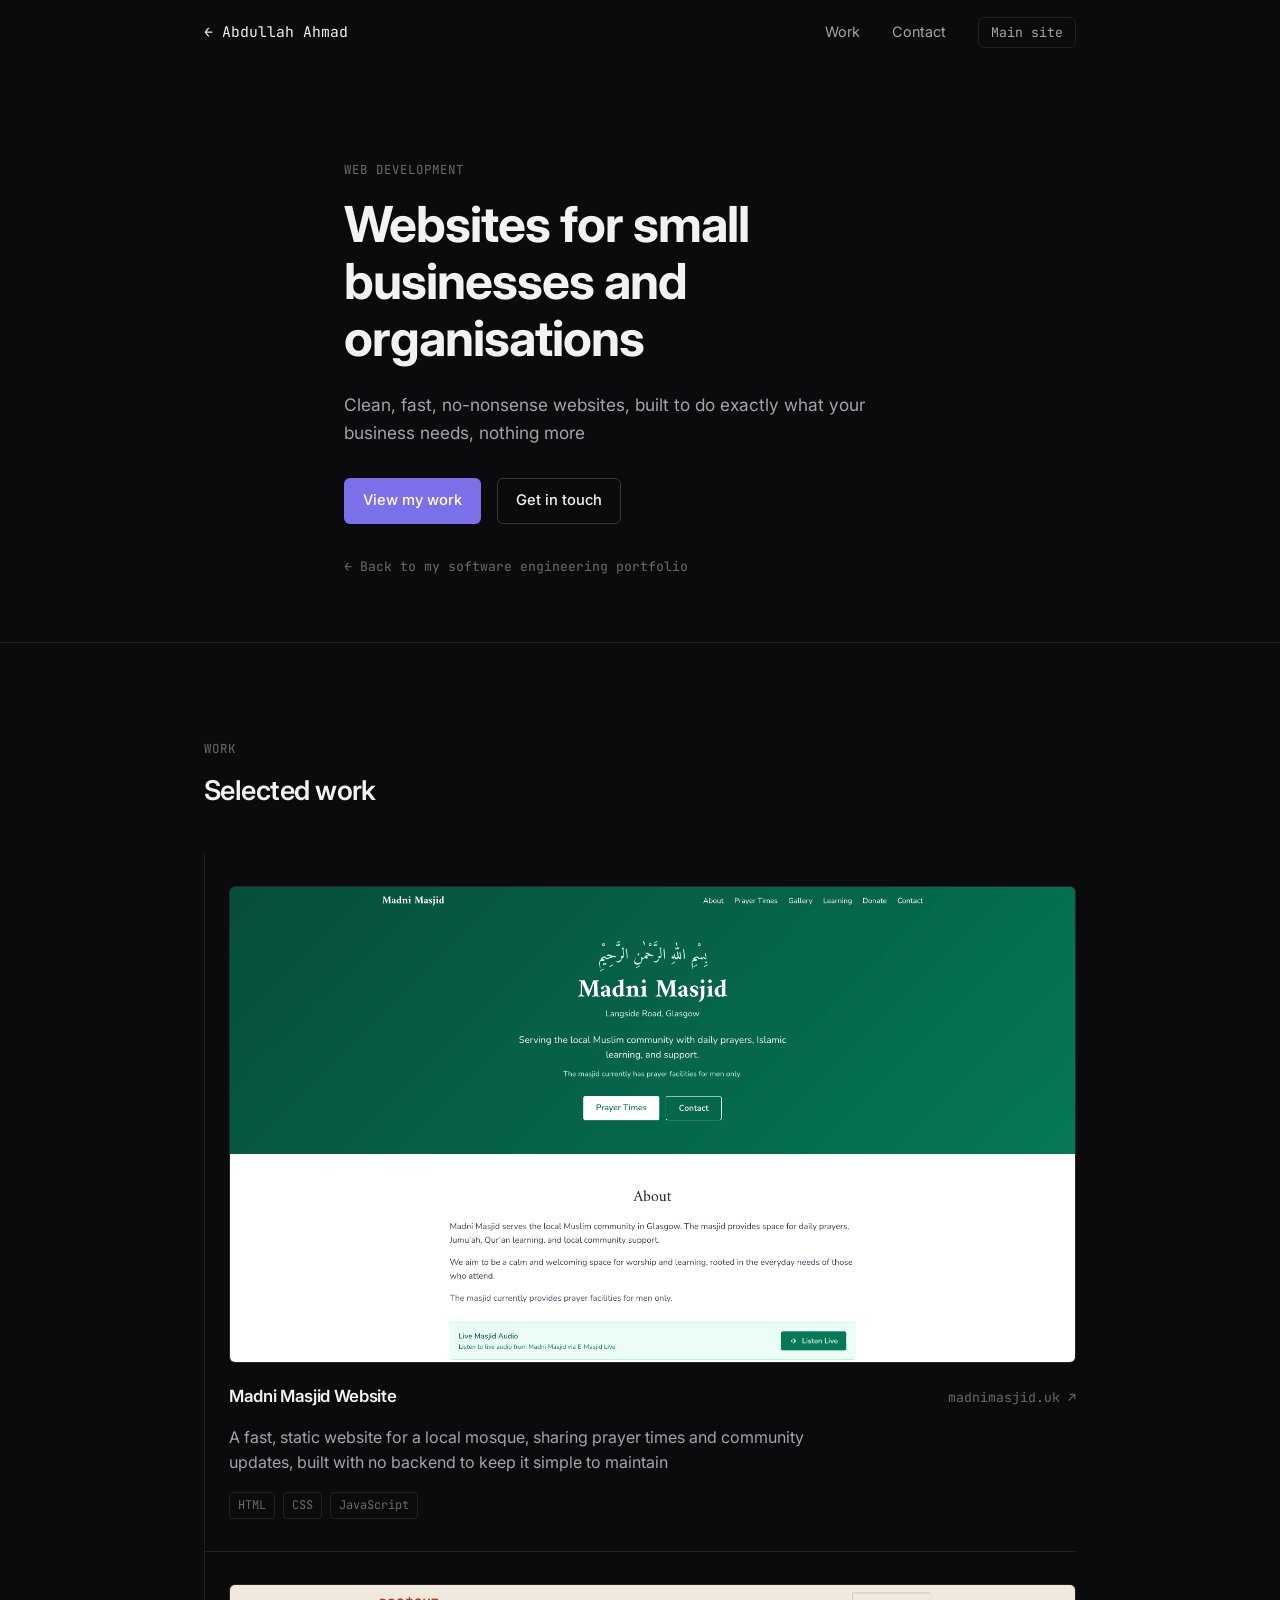
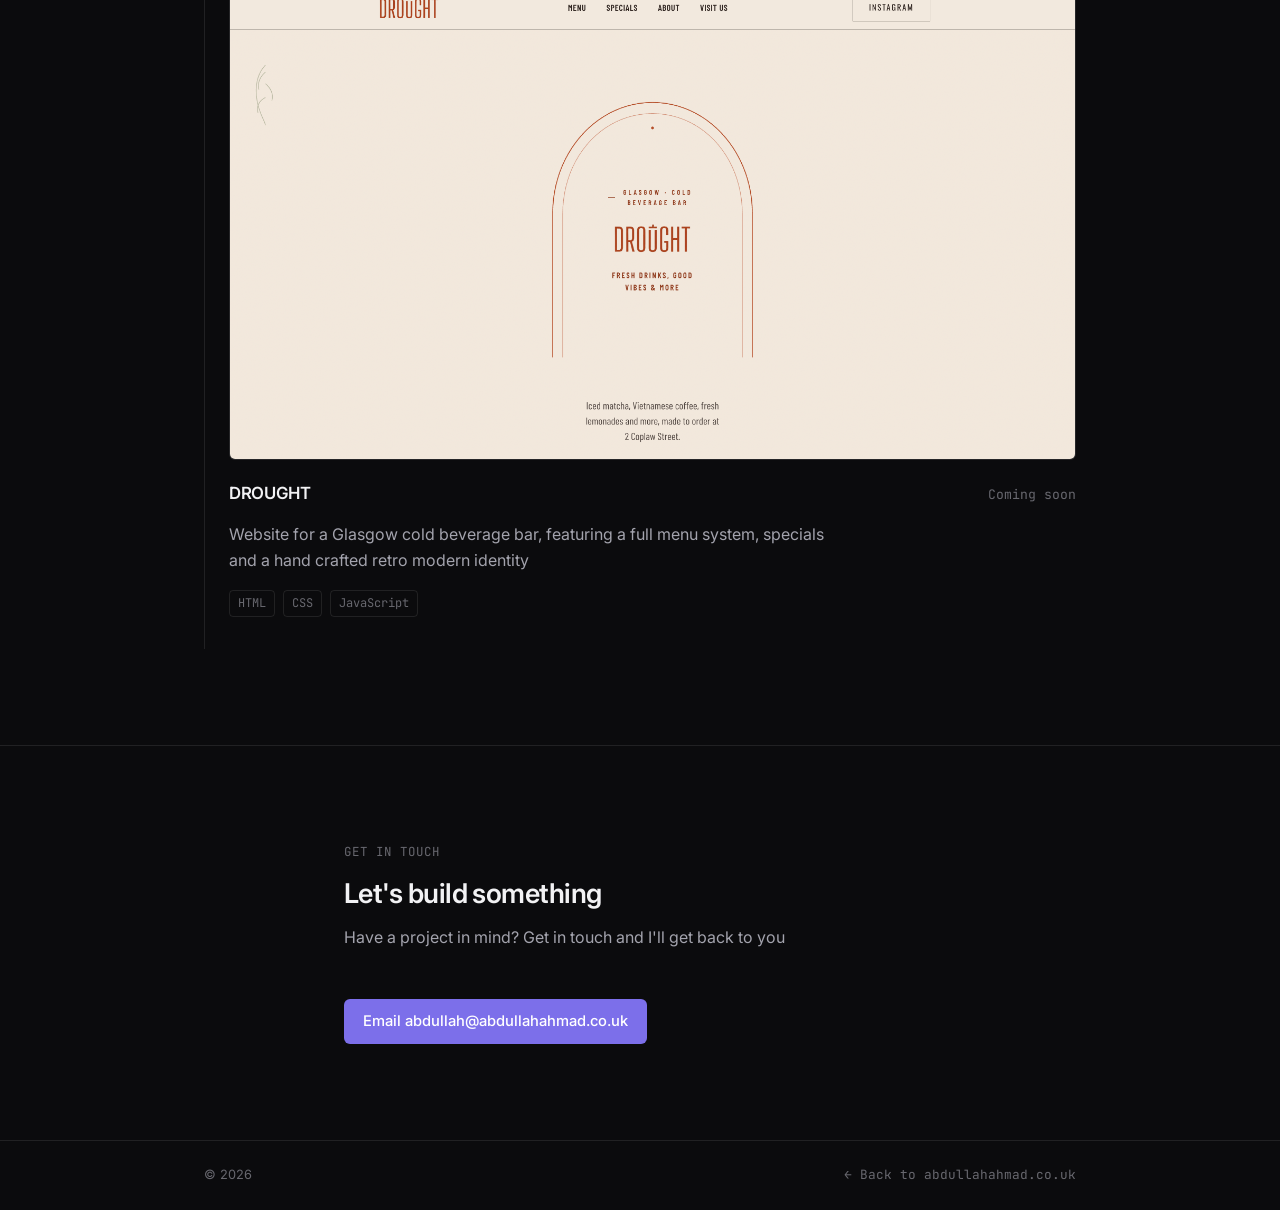
==== web/index.html @ 8d83a9ab "add /web landing page for web development services" ====
<!DOCTYPE html>
<html lang="en">
<head>
  <meta charset="UTF-8" />
  <meta name="viewport" content="width=device-width, initial-scale=1.0" />
  <meta name="description" content="Web development services from Abdullah Ahmad — clean, fast, no-nonsense websites for small businesses and organisations" />
  <meta name="author" content="Muhammad Abdullah Ahmad" />
  <title>Web Development — Abdullah Ahmad</title>

  <link rel="preconnect" href="https://fonts.googleapis.com" />
  <link rel="preconnect" href="https://fonts.gstatic.com" crossorigin />
  <link href="https://fonts.googleapis.com/css2?family=Inter:wght@400;500;600;700&family=JetBrains+Mono:wght@400;500&display=swap" rel="stylesheet" />

  <link rel="stylesheet" href="/style.css" />
</head>
<body>

  <!-- ===================== NAVBAR ===================== -->
  <header class="navbar" id="navbar">
    <div class="nav-inner">
      <a href="/" class="nav-brand">&larr; Abdullah Ahmad</a>

      <nav aria-label="Main navigation">
        <ul class="nav-links" id="navLinks" role="list">
          <li><a href="#work"    class="nav-link" data-section="work">Work</a></li>
          <li><a href="#contact" class="nav-link" data-section="contact">Contact</a></li>
          <li><a href="/" class="nav-cv">Main site</a></li>
        </ul>
      </nav>

      <button class="hamburger" id="hamburger" aria-label="Toggle navigation menu" aria-expanded="false" aria-controls="navLinks">
        <span class="ham-bar"></span>
        <span class="ham-bar"></span>
        <span class="ham-bar"></span>
      </button>
    </div>
  </header>

  <main>

    <!-- ===================== HERO ===================== -->
    <section class="hero" id="home" aria-label="Introduction">
      <div class="container-text hero-text">
        <span class="eyebrow">Web Development</span>
        <h1>Websites for small businesses and organisations</h1>
        <p class="hero-lede">
          Clean, fast, no-nonsense websites, built to do exactly what your
          business needs, nothing more
        </p>
        <div class="hero-actions">
          <a href="#work" class="btn btn-primary">View my work</a>
          <a href="mailto:abdullah@abdullahahmad.co.uk" class="btn btn-outline">Get in touch</a>
        </div>
        <div class="hero-links">
          <a href="/">&larr; Back to my software engineering portfolio</a>
        </div>
      </div>
    </section>

    <!-- ===================== WORK ===================== -->
    <section class="section" id="work" aria-labelledby="work-heading">
      <div class="container">
        <div class="section-head">
          <span class="eyebrow">Work</span>
          <h2 id="work-heading">Selected work</h2>
        </div>

        <div class="projects-list">

          <!-- Madni Masjid -->
          <article class="project" aria-label="Madni Masjid Website">
            <figure class="project-media">
              <img src="/images/madni-masjid.png" alt="Madni Masjid Website screenshot" loading="lazy" />
            </figure>
            <div class="project-top">
              <h3 class="project-title">Madni Masjid Website</h3>
              <a href="https://madnimasjid.uk" target="_blank" rel="noopener noreferrer" class="project-link">madnimasjid.uk &#8599;</a>
            </div>
            <p class="project-desc">
              A fast, static website for a local mosque, sharing prayer times and community updates, built with no backend to keep it simple to maintain
            </p>
            <ul class="tech-list" role="list">
              <li class="tech-tag">HTML</li>
              <li class="tech-tag">CSS</li>
              <li class="tech-tag">JavaScript</li>
            </ul>
          </article>

          <!-- DROUGHT -->
          <article class="project" aria-label="DROUGHT">
            <figure class="project-media">
              <img src="/images/drought.png" alt="DROUGHT website screenshot" loading="lazy" />
            </figure>
            <div class="project-top">
              <h3 class="project-title">DROUGHT</h3>
              <span class="project-link">Coming soon</span>
            </div>
            <p class="project-desc">
              Website for a Glasgow cold beverage bar, featuring a full menu system, specials and a hand crafted retro modern identity
            </p>
            <ul class="tech-list" role="list">
              <li class="tech-tag">HTML</li>
              <li class="tech-tag">CSS</li>
              <li class="tech-tag">JavaScript</li>
            </ul>
          </article>

        </div>
      </div>
    </section>

    <!-- ===================== CONTACT ===================== -->
    <section class="section" id="contact" aria-labelledby="contact-heading">
      <div class="container-text">
        <div class="section-head">
          <span class="eyebrow">Get in touch</span>
          <h2 id="contact-heading">Let's build something</h2>
          <p>Have a project in mind? Get in touch and I'll get back to you</p>
        </div>

        <div class="hero-actions">
          <a href="mailto:abdullah@abdullahahmad.co.uk" class="btn btn-primary">Email abdullah@abdullahahmad.co.uk</a>
        </div>
      </div>
    </section>

  </main>

  <!-- ===================== FOOTER ===================== -->
  <footer class="footer">
    <div class="container footer-inner">
      <p class="footer-copy">© 2026</p>
      <p class="footer-stack"><a href="/">&larr; Back to abdullahahmad.co.uk</a></p>
    </div>
  </footer>

  <script src="/script.js"></script>
</body>
</html>
---- style.css ----
/* ================================================================
   Muhammad Abdullah Ahmad — Portfolio Stylesheet
   Minimal, typography-led, single accent colour.
   ================================================================ */

/* ----------------------------------------------------------------
   0. TOKENS — everything visual is controlled from here.
   ---------------------------------------------------------------- */
:root {
  /* Surfaces */
  --bg:            #0b0b0d;
  --border:        rgba(255, 255, 255, 0.09);
  --border-strong: rgba(255, 255, 255, 0.18);

  /* Text */
  --text:          #f2f2f4;
  --text-secondary:#a3a3ad;
  --text-tertiary: #68686f;

  /* Accent — a single, controlled indigo-purple. Used sparingly. */
  --accent:        #7c6fea;
  --accent-hover:  #6e60e0;
  --accent-soft:   rgba(124, 111, 234, 0.12);

  /* Type */
  --font:          'Inter', -apple-system, BlinkMacSystemFont, 'Segoe UI', sans-serif;
  --mono:          'JetBrains Mono', ui-monospace, monospace;

  /* Spacing scale (8px base) */
  --sp-1: 8px;
  --sp-2: 16px;
  --sp-3: 24px;
  --sp-4: 32px;
  --sp-5: 48px;
  --sp-6: 64px;
  --sp-7: 96px;

  /* Layout */
  --w-text:  640px;   /* prose column */
  --w-wide:  920px;   /* projects / timeline */
  --nav-h:   64px;

  --ease: 0.15s ease;
}

/* ----------------------------------------------------------------
   1. RESET
   ---------------------------------------------------------------- */
*, *::before, *::after { box-sizing: border-box; margin: 0; padding: 0; }

html {
  scroll-behavior: smooth;
  scroll-padding-top: calc(var(--nav-h) + 16px);
}

body {
  background: var(--bg);
  color: var(--text);
  font-family: var(--font);
  font-size: 16px;
  line-height: 1.6;
  -webkit-font-smoothing: antialiased;
}

img { max-width: 100%; display: block; }
a   { text-decoration: none; color: inherit; }
ul, ol { list-style: none; }
address { font-style: normal; }
button { font: inherit; cursor: pointer; }

a:focus-visible,
button:focus-visible,
input:focus-visible,
textarea:focus-visible {
  outline: 2px solid var(--accent);
  outline-offset: 2px;
}

::selection { background: var(--accent-soft); color: var(--text); }

@media (prefers-reduced-motion: reduce) {
  *, *::before, *::after {
    animation-duration: 0.001ms !important;
    transition-duration: 0.001ms !important;
    scroll-behavior: auto !important;
  }
}

/* ----------------------------------------------------------------
   2. TYPE SCALE
   ---------------------------------------------------------------- */
.mono {
  font-family: var(--mono);
  font-size: 0.8rem;
  letter-spacing: 0.02em;
}

.eyebrow {
  font-family: var(--mono);
  font-size: 0.78rem;
  color: var(--text-tertiary);
  text-transform: uppercase;
  letter-spacing: 0.08em;
  margin-bottom: var(--sp-2);
  display: block;
}

h1, h2, h3 { font-weight: 600; letter-spacing: -0.02em; line-height: 1.15; }

h1 { font-size: clamp(2.1rem, 4.4vw, 3.1rem); font-weight: 700; }
h2 { font-size: clamp(1.4rem, 2.6vw, 1.7rem); }
h3 { font-size: 1.05rem; font-weight: 600; }

p  { color: var(--text-secondary); }

/* ----------------------------------------------------------------
   3. LAYOUT PRIMITIVES
   ---------------------------------------------------------------- */
.container      { max-width: var(--w-wide); margin: 0 auto; padding: 0 var(--sp-3); }
.container-text { max-width: var(--w-text); margin: 0 auto; padding: 0 var(--sp-3); }

.section { padding: var(--sp-7) 0; border-top: 1px solid var(--border); }
.section:first-of-type { border-top: none; }

.section-head { margin-bottom: var(--sp-5); }
.section-head p { margin-top: var(--sp-2); max-width: 46ch; }

/* ----------------------------------------------------------------
   4. NAVBAR
   ---------------------------------------------------------------- */
.navbar {
  position: fixed;
  top: 0; left: 0; right: 0;
  height: var(--nav-h);
  z-index: 100;
  border-bottom: 1px solid transparent;
  background: rgba(11, 11, 13, 0.82);
  backdrop-filter: none;
  transition: border-color var(--ease);
}
.navbar.scrolled { border-bottom-color: var(--border); }

.nav-inner {
  max-width: var(--w-wide);
  margin: 0 auto;
  padding: 0 var(--sp-3);
  height: 100%;
  display: flex;
  align-items: center;
  justify-content: space-between;
}

.nav-brand {
  font-family: var(--mono);
  font-size: 0.92rem;
  color: var(--text);
}

.nav-links {
  display: flex;
  align-items: center;
  gap: var(--sp-4);
}

.nav-link {
  font-size: 0.9rem;
  color: var(--text-secondary);
  transition: color var(--ease);
}
.nav-link:hover,
.nav-link.active { color: var(--text); }

.nav-cv {
  font-family: var(--mono);
  font-size: 0.82rem;
  color: var(--text-secondary);
  border: 1px solid var(--border);
  padding: 6px 12px;
  border-radius: 6px;
  transition: border-color var(--ease), color var(--ease);
}
.nav-cv:hover { border-color: var(--border-strong); color: var(--text); }

.hamburger {
  display: none;
  flex-direction: column;
  gap: 5px;
  background: none;
  border: none;
  padding: 8px;
}
.ham-bar { width: 18px; height: 1.5px; background: var(--text); transition: transform var(--ease), opacity var(--ease); }
.hamburger[aria-expanded="true"] .ham-bar:nth-child(1) { transform: translateY(6.5px) rotate(45deg); }
.hamburger[aria-expanded="true"] .ham-bar:nth-child(2) { opacity: 0; }
.hamburger[aria-expanded="true"] .ham-bar:nth-child(3) { transform: translateY(-6.5px) rotate(-45deg); }

/* ----------------------------------------------------------------
   5. BUTTONS
   ---------------------------------------------------------------- */
.btn {
  display: inline-flex;
  align-items: center;
  gap: 8px;
  padding: 10px 18px;
  border-radius: 6px;
  font-size: 0.92rem;
  font-weight: 500;
  border: 1px solid transparent;
  transition: background var(--ease), border-color var(--ease), color var(--ease);
}

.btn-primary {
  background: var(--accent);
  color: #ffffff;
}
.btn-primary:hover { background: var(--accent-hover); }

.btn-outline {
  border-color: var(--border-strong);
  color: var(--text);
}
.btn-outline:hover { border-color: var(--accent); color: var(--accent); }

.hero-actions { display: flex; flex-wrap: wrap; gap: var(--sp-2); margin-top: var(--sp-4); }

/* ----------------------------------------------------------------
   6. HERO
   ---------------------------------------------------------------- */
.hero {
  padding: calc(var(--nav-h) + var(--sp-7)) 0 var(--sp-6);
}

.hero-text { max-width: var(--w-text); }

.hero p.hero-lede {
  font-size: 1.08rem;
  margin-top: var(--sp-3);
  max-width: 54ch;
}
.hero p.hero-lede-secondary {
  margin-top: var(--sp-2);
  color: var(--text-secondary);
}

.hero-links {
  display: flex;
  gap: var(--sp-3);
  margin-top: var(--sp-4);
}
.hero-links a {
  font-family: var(--mono);
  font-size: 0.82rem;
  color: var(--text-tertiary);
  border-bottom: 1px solid transparent;
  transition: color var(--ease), border-color var(--ease);
}
.hero-links a:hover { color: var(--text); border-color: var(--border-strong); }

/* ----------------------------------------------------------------
   7. ABOUT
   ---------------------------------------------------------------- */
.about-body p { margin-bottom: var(--sp-2); max-width: 62ch; }
.about-body p:last-child { margin-bottom: 0; }

.about-meta {
  margin-top: var(--sp-4);
  display: flex;
  flex-direction: column;
  gap: 8px;
}
.about-meta-row {
  display: flex;
  gap: var(--sp-3);
  padding: var(--sp-1) 0;
  border-top: 1px solid var(--border);
  font-size: 0.9rem;
}
.about-meta-row:last-child { border-bottom: 1px solid var(--border); }
.about-meta-label { color: var(--text-tertiary); width: 130px; flex-shrink: 0; font-family: var(--mono); font-size: 0.78rem; padding-top: 2px; }
.about-meta-value { color: var(--text); }

/* ----------------------------------------------------------------
   8. SKILLS
   ---------------------------------------------------------------- */
.skills-list {
  display: grid;
  grid-template-columns: 160px 1fr;
  row-gap: var(--sp-2);
  column-gap: var(--sp-3);
}
.skills-list dt {
  font-family: var(--mono);
  font-size: 0.78rem;
  color: var(--text-tertiary);
  padding-top: 3px;
}
.skills-list dd { color: var(--text-secondary); }

/* ----------------------------------------------------------------
   9. PROJECTS
   ---------------------------------------------------------------- */
.project {
  border-left: 1px solid var(--border);
  padding: var(--sp-4) 0 var(--sp-4) var(--sp-3);
  transition: border-color var(--ease);
}
.project:hover { border-left-color: var(--accent); }
.project + .project { border-top: 1px solid var(--border); }

.project-top {
  display: flex;
  align-items: baseline;
  justify-content: space-between;
  gap: var(--sp-2);
  flex-wrap: wrap;
  margin-bottom: var(--sp-2);
}

.project-title { display: flex; align-items: center; gap: 10px; }

.project-media {
  aspect-ratio: 16 / 9;
  border: 1px solid var(--border);
  border-radius: 6px;
  overflow: hidden;
  margin-bottom: var(--sp-3);
  background: #101013;
}
.project-media img {
  width: 100%;
  height: 100%;
  object-fit: cover;
  display: block;
}

.project-link {
  font-family: var(--mono);
  font-size: 0.82rem;
  color: var(--text-tertiary);
  white-space: nowrap;
  border-bottom: 1px solid transparent;
  transition: color var(--ease), border-color var(--ease);
}
.project-link:hover { color: var(--accent); border-color: var(--accent); }

.project-desc { margin-top: var(--sp-2); max-width: 60ch; }

.project-rows { display: flex; flex-direction: column; gap: 10px; margin-top: var(--sp-2); }
.project-row { display: flex; gap: var(--sp-2); font-size: 0.94rem; }
.project-row-label {
  font-family: var(--mono);
  font-size: 0.75rem;
  color: var(--text-tertiary);
  width: 84px;
  flex-shrink: 0;
  padding-top: 3px;
}
.project-row-value { color: var(--text-secondary); }

.tech-list {
  display: flex;
  flex-wrap: wrap;
  gap: 8px;
  margin-top: var(--sp-2);
}
.tech-tag {
  font-family: var(--mono);
  font-size: 0.75rem;
  color: var(--text-tertiary);
  border: 1px solid var(--border);
  padding: 3px 8px;
  border-radius: 4px;
}

/* ----------------------------------------------------------------
   10. EXPERIENCE / EDUCATION TIMELINE
   ---------------------------------------------------------------- */
.timeline { display: flex; flex-direction: column; }

.tl-row {
  display: grid;
  grid-template-columns: 110px 1fr;
  gap: var(--sp-3);
  padding: var(--sp-3) 0;
  border-top: 1px solid var(--border);
}
.timeline .tl-row:last-child { border-bottom: 1px solid var(--border); }

.tl-date {
  font-family: var(--mono);
  font-size: 0.78rem;
  color: var(--text-tertiary);
  padding-top: 3px;
}

.tl-role { font-weight: 600; font-size: 0.98rem; }
.tl-org  { color: var(--text-tertiary); font-size: 0.88rem; margin-top: 2px; }
.tl-desc { margin-top: var(--sp-1); font-size: 0.92rem; max-width: 62ch; }

.tl-kind {
  font-family: var(--mono);
  font-size: 0.7rem;
  color: var(--text-tertiary);
  text-transform: uppercase;
  letter-spacing: 0.04em;
}

/* ----------------------------------------------------------------
   11. CONTACT
   ---------------------------------------------------------------- */
.contact-list { display: flex; flex-direction: column; gap: var(--sp-1); margin-top: var(--sp-3); }
.contact-row {
  display: flex;
  align-items: center;
  justify-content: space-between;
  padding: var(--sp-2) 0;
  border-top: 1px solid var(--border);
}
.contact-list .contact-row:last-child { border-bottom: 1px solid var(--border); }

.contact-label {
  font-family: var(--mono);
  font-size: 0.78rem;
  color: var(--text-tertiary);
}
.contact-value {
  font-size: 0.95rem;
  color: var(--text);
  border-bottom: 1px solid transparent;
  transition: color var(--ease), border-color var(--ease);
}
.contact-value:hover { color: var(--accent); border-color: var(--accent); }

/* ----------------------------------------------------------------
   12. FOOTER
   ---------------------------------------------------------------- */
.footer {
  border-top: 1px solid var(--border);
  padding: var(--sp-3) 0;
}
.footer-inner {
  display: flex;
  justify-content: space-between;
  align-items: center;
  flex-wrap: wrap;
  gap: 8px;
}
.footer-copy,
.footer-stack {
  font-size: 0.8rem;
  color: var(--text-tertiary);
}
.footer-stack { font-family: var(--mono); }

/* ----------------------------------------------------------------
   13. PAGE-LOAD FADE (very light, once)
   ---------------------------------------------------------------- */
@media (prefers-reduced-motion: no-preference) {
  .hero-text > * { opacity: 0; animation: fadeUp 0.5s ease forwards; }
  .hero-text > *:nth-child(1) { animation-delay: 0.02s; }
  .hero-text > *:nth-child(2) { animation-delay: 0.08s; }
  .hero-text > *:nth-child(3) { animation-delay: 0.14s; }
  .hero-text > *:nth-child(4) { animation-delay: 0.2s; }
  .hero-text > *:nth-child(5) { animation-delay: 0.26s; }
  .hero-text > *:nth-child(6) { animation-delay: 0.32s; }
}
@keyframes fadeUp {
  from { opacity: 0; transform: translateY(6px); }
  to   { opacity: 1; transform: translateY(0); }
}

/* ----------------------------------------------------------------
   14. RESPONSIVE
   ---------------------------------------------------------------- */
@media (max-width: 760px) {
  :root { --sp-7: 64px; --sp-6: 48px; }

  .nav-links { display: none; }
  .hamburger { display: flex; }

  .nav-links.open {
    display: flex;
    position: fixed;
    top: var(--nav-h);
    left: 0; right: 0;
    flex-direction: column;
    align-items: flex-start;
    gap: 0;
    background: var(--bg);
    border-bottom: 1px solid var(--border);
    padding: var(--sp-2) var(--sp-3) var(--sp-3);
  }
  .nav-links.open .nav-link,
  .nav-links.open .nav-cv {
    width: 100%;
    padding: var(--sp-1) 0;
    border: none;
  }

  .tl-row { grid-template-columns: 1fr; gap: 4px; }
  .skills-list { grid-template-columns: 1fr; row-gap: var(--sp-1); }
  .skills-list dt { padding-top: 0; }
  .about-meta-row { flex-direction: column; gap: 2px; }
  .about-meta-label { width: auto; }
  .project-row { flex-direction: column; gap: 2px; }
  .project-row-label { width: auto; }
}
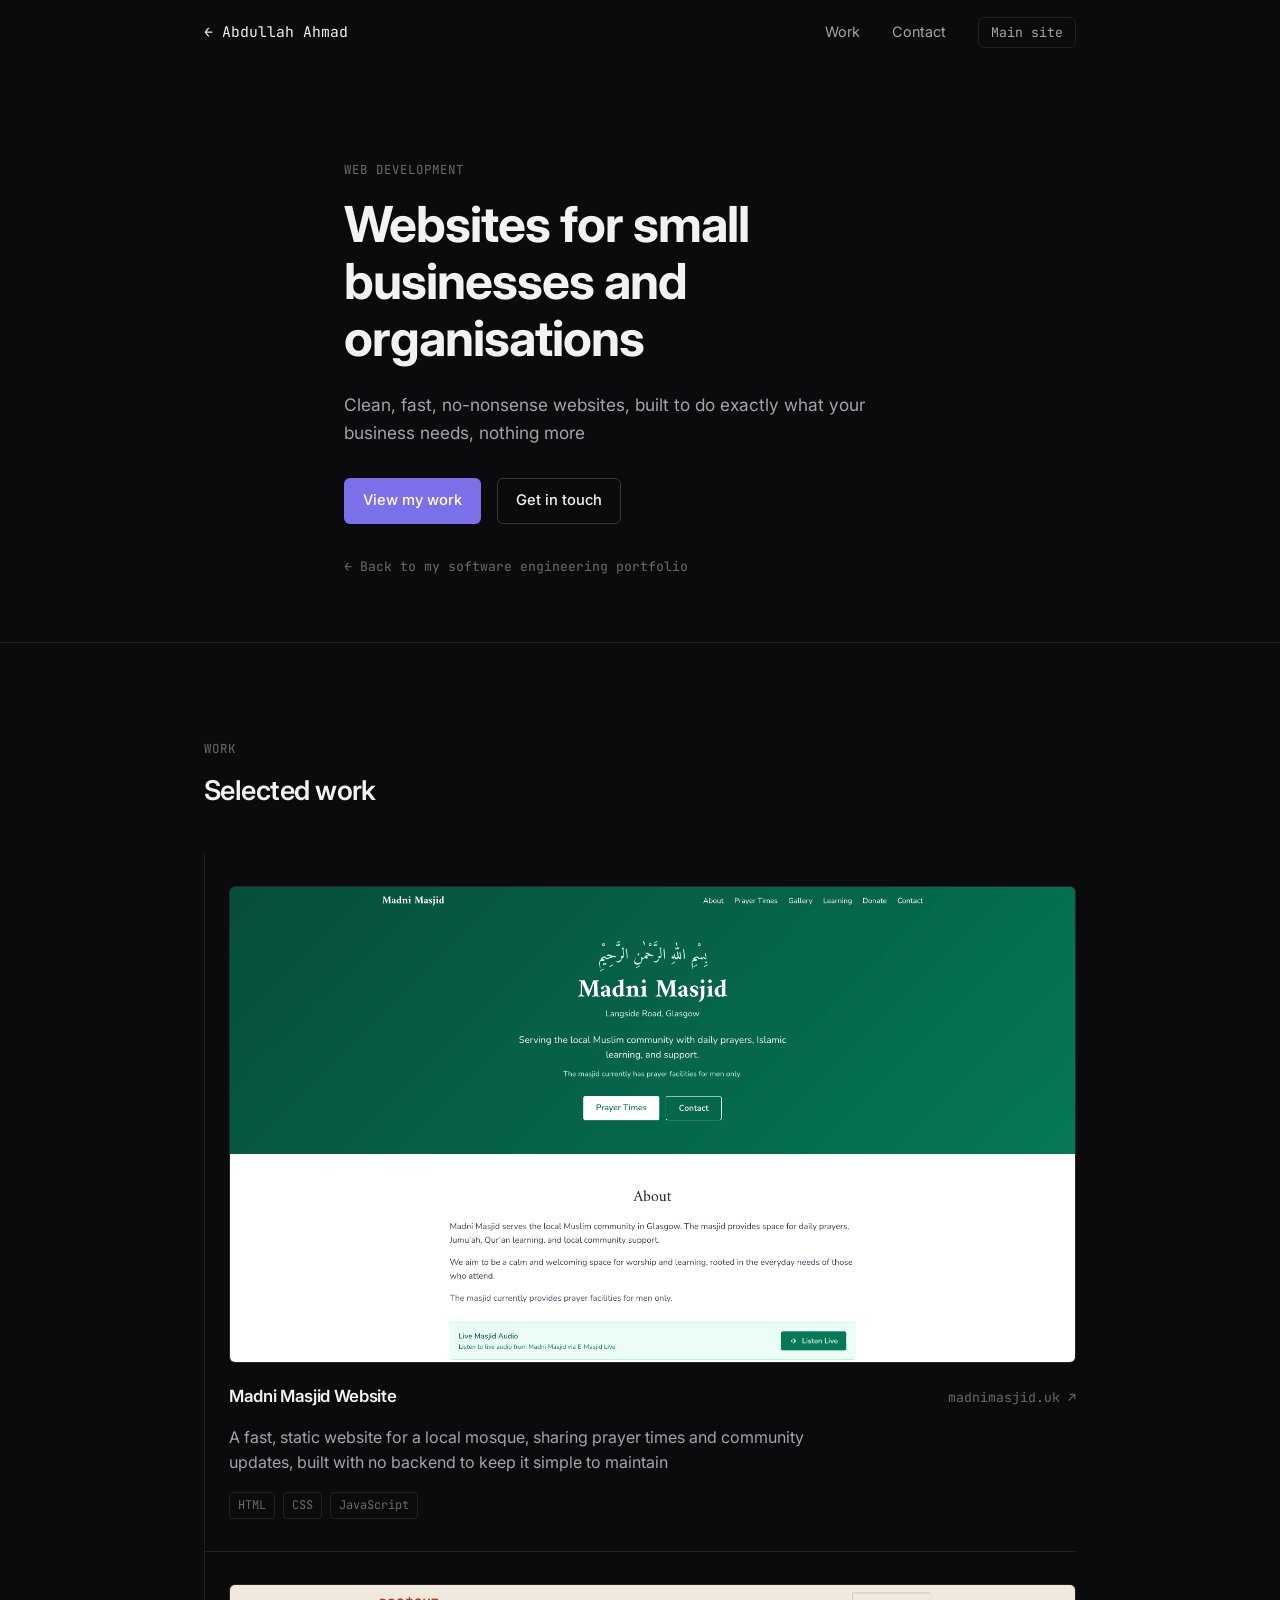
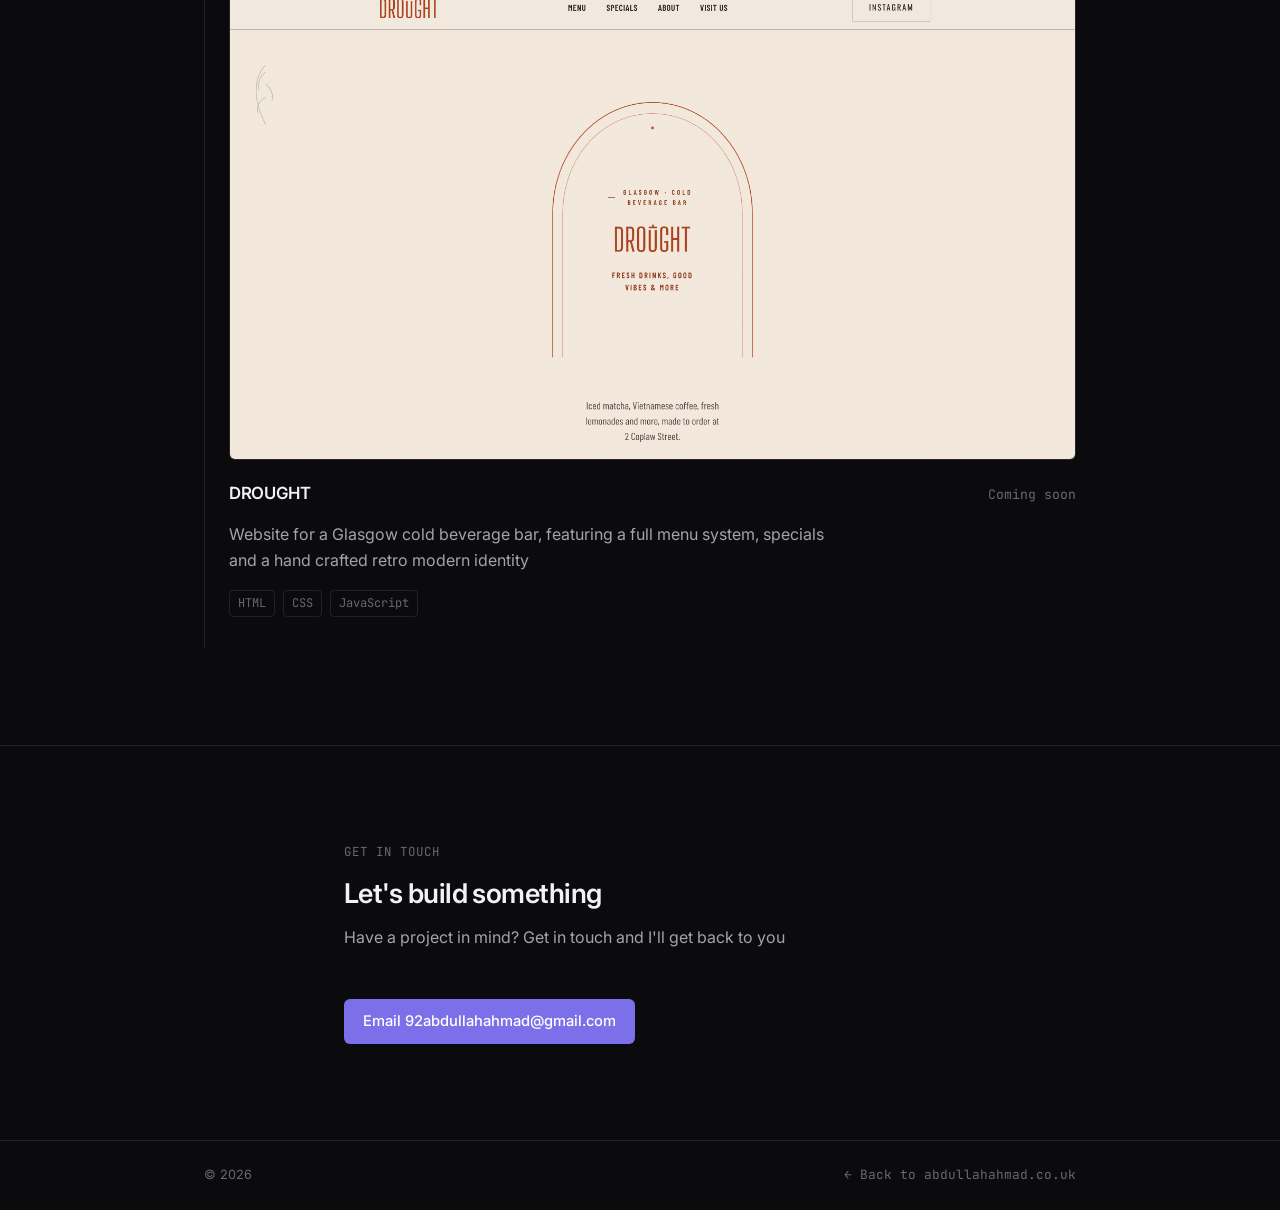
==== commit 2ad79934: "use existing email address on /web page" ====
--- a/web/index.html
+++ b/web/index.html
@@ -49,7 +49,7 @@
         </p>
         <div class="hero-actions">
           <a href="#work" class="btn btn-primary">View my work</a>
-          <a href="mailto:abdullah@abdullahahmad.co.uk" class="btn btn-outline">Get in touch</a>
+          <a href="mailto:92abdullahahmad@gmail.com" class="btn btn-outline">Get in touch</a>
         </div>
         <div class="hero-links">
           <a href="/">&larr; Back to my software engineering portfolio</a>
@@ -119,7 +119,7 @@
         </div>
 
         <div class="hero-actions">
-          <a href="mailto:abdullah@abdullahahmad.co.uk" class="btn btn-primary">Email abdullah@abdullahahmad.co.uk</a>
+          <a href="mailto:92abdullahahmad@gmail.com" class="btn btn-primary">Email 92abdullahahmad@gmail.com</a>
         </div>
       </div>
     </section>
